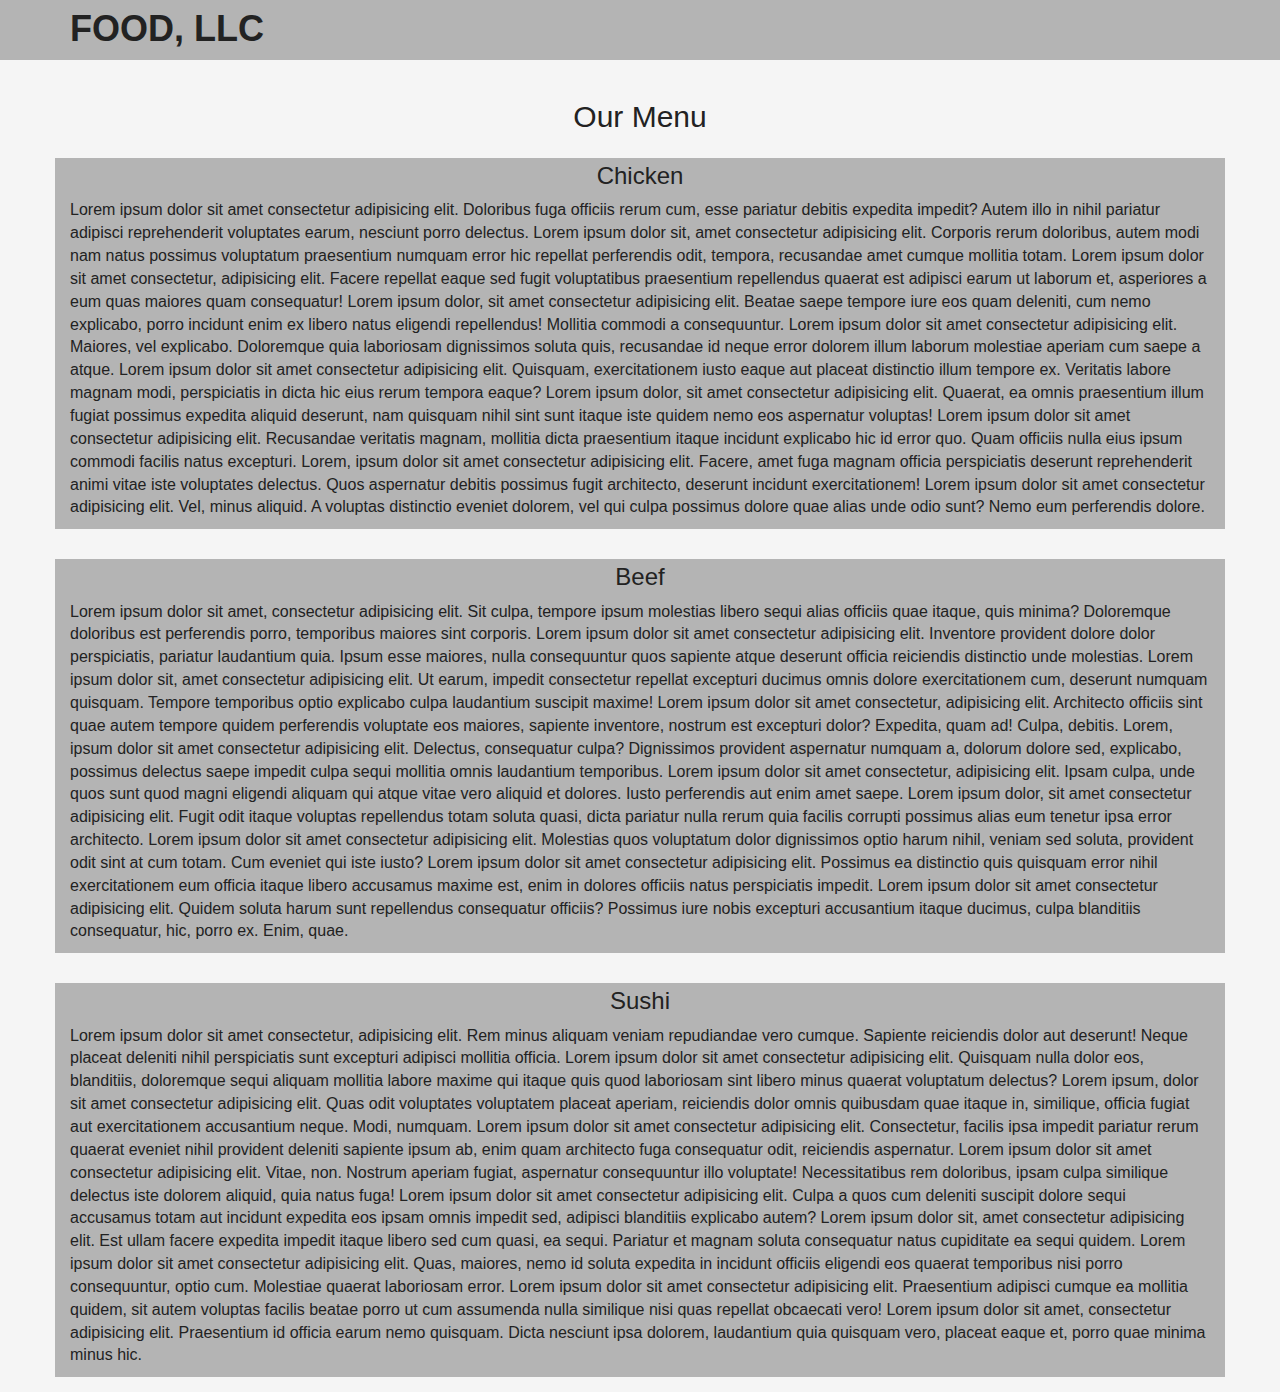
==== mod3_solution/index.html @ 011d271a "assignment 3" ====
<!doctype html>
<html lang="en">
  <head>
    <meta charset="utf-8">
    <meta http-equiv="X-UA-Compatible" content="IE=edge">
    <meta name="viewport" content="width=device-width, initial-scale=1">
    <title>Assigment 3</title>
    <link rel="stylesheet" href="css/bootstrap.min.css">
    <link rel="stylesheet" href="css/styles.css">
  </head>
<body>
  <header>
    <nav id="header-nav" class="navbar navbar-default"> <!-- Instruction #8 -->
      <div class="container">
        <div class="navbar-header">
          <div class="navbar-brand">
            <a href="index.html"><h1>Food, LLC</h1></a>
          </div>

          <!-- Instruction #9 -->
          <button type="button" class="navbar-toggle collapsed" data-toggle="collapse"   data-target="#collapsable-nav" aria-expanded="false">
            <span class="sr-only">Toggle navigation</span>
            <span class="icon-bar"></span>
            <span class="icon-bar"></span>
            <span class="icon-bar"></span>
          </button>
        </div>

        <div id="collapsable-nav" class="collapse navbar-collapse">
          
           <ul id="nav-list" class="nav navbar-nav navbar-right">
            <li class="visible-xs">
              <a href="#chicken-section">Chicken</a>                
            </li>
            <li class="visible-xs">
              <a href="#beef-section">Beef</a>               
            </li>
            <li class="visible-xs">
              <a href="#sushi-section">Sushi</a>                
            </li>

          </ul><!-- #nav-list -->
        </div><!-- .collapse .navbar-collapse -->
      </div><!-- .container -->
    </nav><!-- #header-nav -->
  </header>


  <div id="main-content" class="container">
    <h2><p class="text-center">Our Menu</p></h2> <!-- Instruction #10 -->

    <div id="home-tiles" class="row">
      <div class="col-md-12 col-sm-12 col-xs-12"> <!-- Instruction #7 -->
        <div id="chicken-section"><h3>Chicken</h3></div>
        <p> 
          Lorem ipsum dolor sit amet consectetur adipisicing elit. Doloribus fuga officiis rerum cum, esse pariatur debitis expedita impedit? Autem illo in nihil pariatur adipisci reprehenderit voluptates earum, nesciunt porro delectus.

          Lorem ipsum dolor sit, amet consectetur adipisicing elit. Corporis rerum doloribus, autem modi nam natus possimus voluptatum praesentium numquam error hic repellat perferendis odit, tempora, recusandae amet cumque mollitia totam.

          Lorem ipsum dolor sit amet consectetur, adipisicing elit. Facere repellat eaque sed fugit voluptatibus praesentium repellendus quaerat est adipisci earum ut laborum et, asperiores a eum quas maiores quam consequatur!

          Lorem ipsum dolor, sit amet consectetur adipisicing elit. Beatae saepe tempore iure eos quam deleniti, cum nemo explicabo, porro incidunt enim ex libero natus eligendi repellendus! Mollitia commodi a consequuntur.

          Lorem ipsum dolor sit amet consectetur adipisicing elit. Maiores, vel explicabo. Doloremque quia laboriosam dignissimos soluta quis, recusandae id neque error dolorem illum laborum molestiae aperiam cum saepe a atque.

          <!-- Instruction #10 -->
          Lorem ipsum dolor sit amet consectetur adipisicing elit. Quisquam, exercitationem iusto eaque aut placeat distinctio illum tempore ex. Veritatis labore magnam modi, perspiciatis in dicta hic eius rerum tempora eaque?

          Lorem ipsum dolor, sit amet consectetur adipisicing elit. Quaerat, ea omnis praesentium illum fugiat possimus expedita aliquid deserunt, nam quisquam nihil sint sunt itaque iste quidem nemo eos aspernatur voluptas!

          Lorem ipsum dolor sit amet consectetur adipisicing elit. Recusandae veritatis magnam, mollitia dicta praesentium itaque incidunt explicabo hic id error quo. Quam officiis nulla eius ipsum commodi facilis natus excepturi.

          Lorem, ipsum dolor sit amet consectetur adipisicing elit. Facere, amet fuga magnam officia perspiciatis deserunt reprehenderit animi vitae iste voluptates delectus. Quos aspernatur debitis possimus fugit architecto, deserunt incidunt exercitationem!

          Lorem ipsum dolor sit amet consectetur adipisicing elit. Vel, minus aliquid. A voluptas distinctio eveniet dolorem, vel qui culpa possimus dolore quae alias unde odio sunt? Nemo eum perferendis dolore.


        </p>
      </div>
      <div class="col-md-12 col-sm-12 col-xs-12">
        <div class="section" id="beef-section"><h3>Beef</h3></div>
        <p>
          Lorem ipsum dolor sit amet, consectetur adipisicing elit. Sit culpa, tempore ipsum molestias libero sequi alias officiis quae itaque, quis minima? Doloremque doloribus est perferendis porro, temporibus maiores sint corporis.

          Lorem ipsum dolor sit amet consectetur adipisicing elit. Inventore provident dolore dolor perspiciatis, pariatur laudantium quia. Ipsum esse maiores, nulla consequuntur quos sapiente atque deserunt officia reiciendis distinctio unde molestias.

          Lorem ipsum dolor sit, amet consectetur adipisicing elit. Ut earum, impedit consectetur repellat excepturi ducimus omnis dolore exercitationem cum, deserunt numquam quisquam. Tempore temporibus optio explicabo culpa laudantium suscipit maxime!

          Lorem ipsum dolor sit amet consectetur, adipisicing elit. Architecto officiis sint quae autem tempore quidem perferendis voluptate eos maiores, sapiente inventore, nostrum est excepturi dolor? Expedita, quam ad! Culpa, debitis.

          Lorem, ipsum dolor sit amet consectetur adipisicing elit. Delectus, consequatur culpa? Dignissimos provident aspernatur numquam a, dolorum dolore sed, explicabo, possimus delectus saepe impedit culpa sequi mollitia omnis laudantium temporibus.
 
          <!-- Instruction #10 -->
          Lorem ipsum dolor sit amet consectetur, adipisicing elit. Ipsam culpa, unde quos sunt quod magni eligendi aliquam qui atque vitae vero aliquid et dolores. Iusto perferendis aut enim amet saepe.

          Lorem ipsum dolor, sit amet consectetur adipisicing elit. Fugit odit itaque voluptas repellendus totam soluta quasi, dicta pariatur nulla rerum quia facilis corrupti possimus alias eum tenetur ipsa error architecto.

          Lorem ipsum dolor sit amet consectetur adipisicing elit. Molestias quos voluptatum dolor dignissimos optio harum nihil, veniam sed soluta, provident odit sint at cum totam. Cum eveniet qui iste iusto?

          Lorem ipsum dolor sit amet consectetur adipisicing elit. Possimus ea distinctio quis quisquam error nihil exercitationem eum officia itaque libero accusamus maxime est, enim in dolores officiis natus perspiciatis impedit.

          Lorem ipsum dolor sit amet consectetur adipisicing elit. Quidem soluta harum sunt repellendus consequatur officiis? Possimus iure nobis excepturi accusantium itaque ducimus, culpa blanditiis consequatur, hic, porro ex. Enim, quae.

        </p>
      </div>
      <div class="col-md-12 col-sm-12 col-xs-12">
        <div class="section" id="sushi-section"><h3>Sushi</h3></div>
        <p>
          Lorem ipsum dolor sit amet consectetur, adipisicing elit. Rem minus aliquam veniam          repudiandae vero cumque. Sapiente reiciendis dolor aut deserunt! Neque placeat deleniti nihil perspiciatis sunt excepturi adipisci mollitia officia.

          Lorem ipsum dolor sit amet consectetur adipisicing elit. Quisquam nulla dolor eos, blanditiis, doloremque sequi aliquam mollitia labore maxime qui itaque quis quod laboriosam sint libero minus quaerat voluptatum delectus?

          Lorem ipsum, dolor sit amet consectetur adipisicing elit. Quas odit voluptates voluptatem placeat aperiam, reiciendis dolor omnis quibusdam quae itaque in, similique, officia fugiat aut exercitationem accusantium neque. Modi, numquam.

          Lorem ipsum dolor sit amet consectetur adipisicing elit. Consectetur, facilis ipsa impedit pariatur rerum quaerat eveniet nihil provident deleniti sapiente ipsum ab, enim quam architecto fuga consequatur odit, reiciendis aspernatur.

          Lorem ipsum dolor sit amet consectetur adipisicing elit. Vitae, non. Nostrum aperiam fugiat, aspernatur consequuntur illo voluptate! Necessitatibus rem doloribus, ipsam culpa similique delectus iste dolorem aliquid, quia natus fuga!

          <!-- Instruction #10 -->
          Lorem ipsum dolor sit amet consectetur adipisicing elit. Culpa a quos cum deleniti suscipit dolore sequi accusamus totam aut incidunt expedita eos ipsam omnis impedit sed, adipisci blanditiis explicabo autem?

          Lorem ipsum dolor sit, amet consectetur adipisicing elit. Est ullam facere expedita impedit itaque libero sed cum quasi, ea sequi. Pariatur et magnam soluta consequatur natus cupiditate ea sequi quidem.

          Lorem ipsum dolor sit amet consectetur adipisicing elit. Quas, maiores, nemo id soluta expedita in incidunt officiis eligendi eos quaerat temporibus nisi porro consequuntur, optio cum. Molestiae quaerat laboriosam error.

          Lorem ipsum dolor sit amet consectetur adipisicing elit. Praesentium adipisci cumque ea mollitia quidem, sit autem voluptas facilis beatae porro ut cum assumenda nulla similique nisi quas repellat obcaecati vero!

          Lorem ipsum dolor sit amet, consectetur adipisicing elit. Praesentium id officia earum nemo quisquam. Dicta nesciunt ipsa dolorem, laudantium quia quisquam vero, placeat eaque et, porro quae minima minus hic.
          
          </p>
      </div>
        
    </div><!-- End of #home-tiles -->
  </div><!-- End of #main-content -->

  <!-- jQuery (Bootstrap JS plugins depend on it) -->
  <script src="js/jquery-2.1.4.min.js"></script>
  <script src="js/bootstrap.min.js"></script>

</body>
</html>
---- mod3_solution/css/styles.css ----
body {
  font-size: 16px;
  color: #222;
  background-color: whitesmoke;
  font-family: "Comic Sans MS", cursive, sans-serif;
}

/** HEADER **/
#header-nav {
  background-color:  rgb(180, 180, 180);
  border-radius: 0;
  border: 0;
  padding-bottom: 10px;
}

.navbar-brand h1 { /* Restaurant name */
  color: #222;
  text-transform: uppercase;
  font-weight: bold;
  margin-top: 0;
  margin-bottom: 0;
  line-height: .75;
  padding-top: 0px;
  height: 80px;
}

.navbar-brand a:hover, .navbar-brand a:focus {
  text-decoration: none;
}

#nav-list {
  margin-top: 10px;
  margin-bottom: 0;
  padding-bottom: 0;
}

#nav-list a {
  color: #222;
  text-align: center;
  border: 2px solid;
}

#nav-list a:hover {
  background: whitesmoke;
}

.navbar-header button.navbar-toggle, .navbar-header .icon-bar {
  border: 1px solid whitesmoke;
}

.navbar-header button.navbar-toggle {
  clear: both;
  margin-top: -40px;
}
/* END HEADER */


/* HOME PAGE */
.col-md-12, .col-sm-12, .col-xs-12{

  background-color: rgb(180, 180, 180);
  margin: 15px 0;

}

h3{
  margin-top: 5px;
  display: block;
  text-align: center;

}

/* END HOME PAGE */


#collapsable-nav a { /* chix, beef, sushi */
  font-size: 1.2em;
}
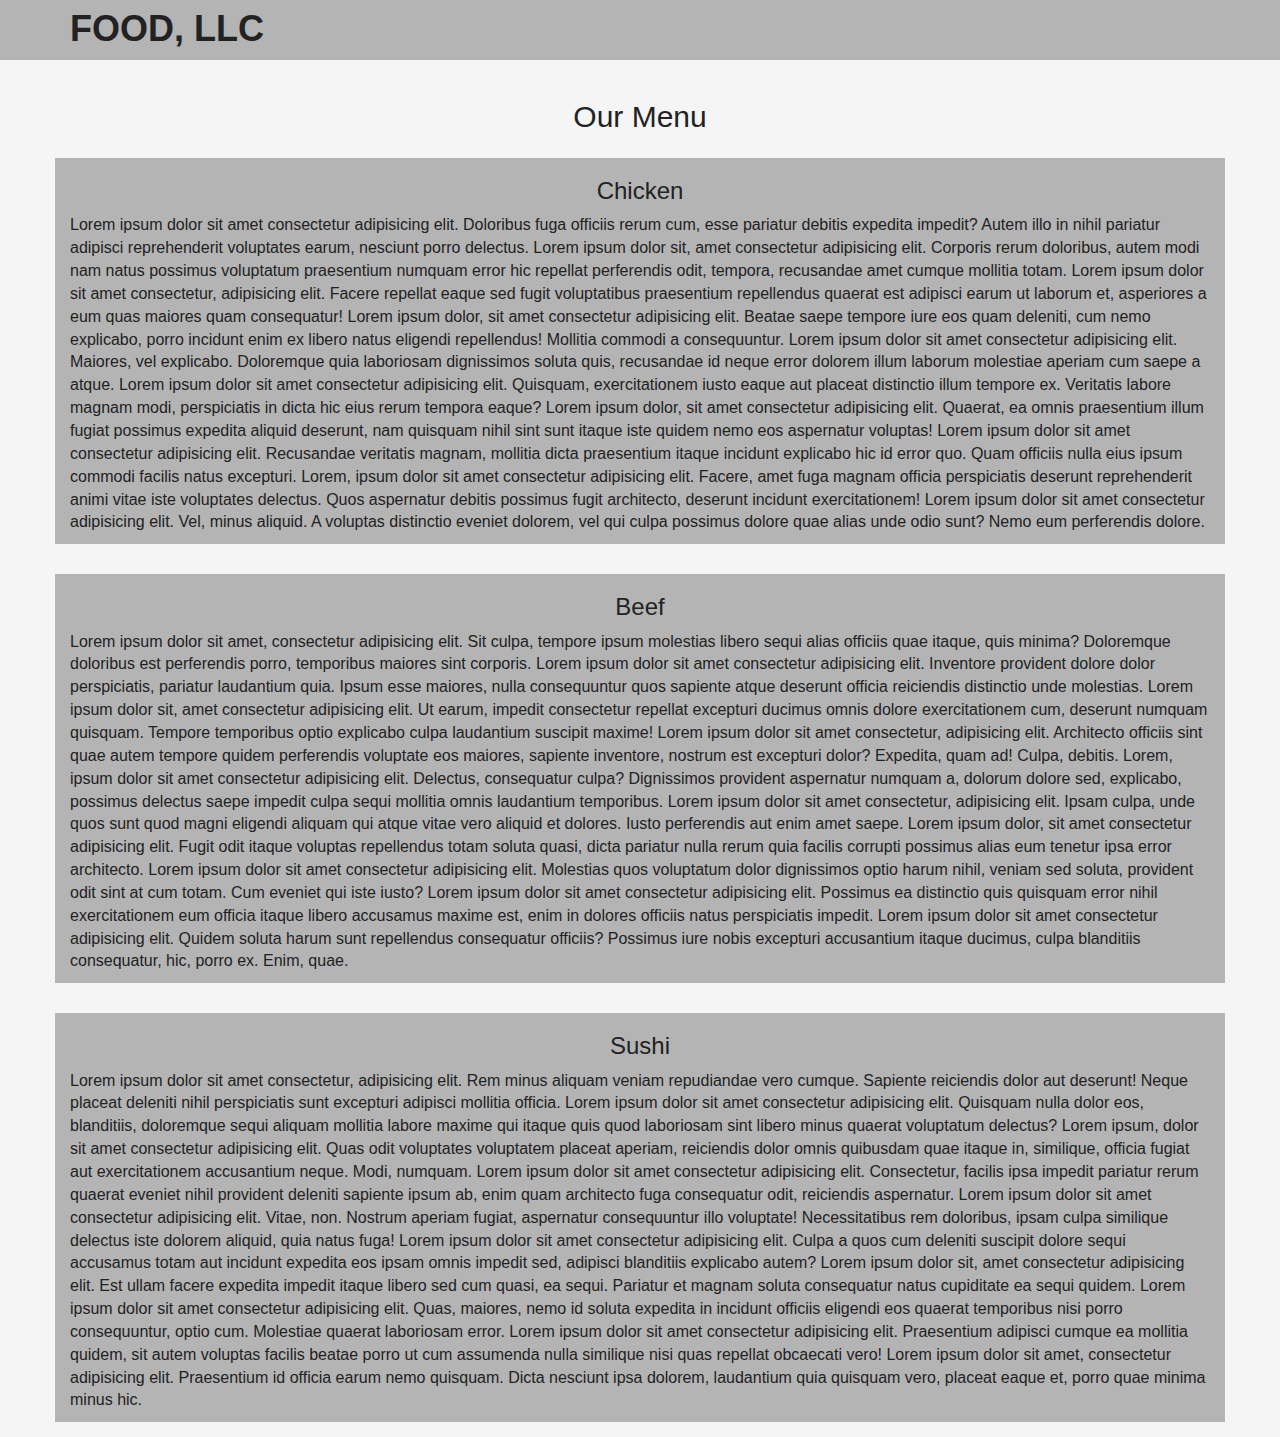
==== commit 78b6597c: "Final Assignment Mod3" ====
--- a/mod3_solution/index.html
+++ b/mod3_solution/index.html
@@ -51,7 +51,7 @@
 
     <div id="home-tiles" class="row">
       <div class="col-md-12 col-sm-12 col-xs-12"> <!-- Instruction #7 -->
-        <div id="chicken-section"><h3>Chicken</h3></div>
+        <div id="chicken-section"><h3 class="text-center">Chicken</h3></div>
         <p> 
           Lorem ipsum dolor sit amet consectetur adipisicing elit. Doloribus fuga officiis rerum cum, esse pariatur debitis expedita impedit? Autem illo in nihil pariatur adipisci reprehenderit voluptates earum, nesciunt porro delectus.
 
@@ -78,7 +78,7 @@
         </p>
       </div>
       <div class="col-md-12 col-sm-12 col-xs-12">
-        <div class="section" id="beef-section"><h3>Beef</h3></div>
+        <div class="section" id="beef-section"><h3 class="text-center">Beef</h3></div>
         <p>
           Lorem ipsum dolor sit amet, consectetur adipisicing elit. Sit culpa, tempore ipsum molestias libero sequi alias officiis quae itaque, quis minima? Doloremque doloribus est perferendis porro, temporibus maiores sint corporis.
 
@@ -104,7 +104,7 @@
         </p>
       </div>
       <div class="col-md-12 col-sm-12 col-xs-12">
-        <div class="section" id="sushi-section"><h3>Sushi</h3></div>
+        <div class="section" id="sushi-section"><h3 class="text-center">Sushi</h3></div>
         <p>
           Lorem ipsum dolor sit amet consectetur, adipisicing elit. Rem minus aliquam veniam          repudiandae vero cumque. Sapiente reiciendis dolor aut deserunt! Neque placeat deleniti nihil perspiciatis sunt excepturi adipisci mollitia officia.
 
--- a/mod3_solution/css/styles.css
+++ b/mod3_solution/css/styles.css
@@ -63,12 +63,6 @@
 
 }
 
-h3{
-  margin-top: 5px;
-  display: block;
-  text-align: center;
-
-}
 
 /* END HOME PAGE */
 
